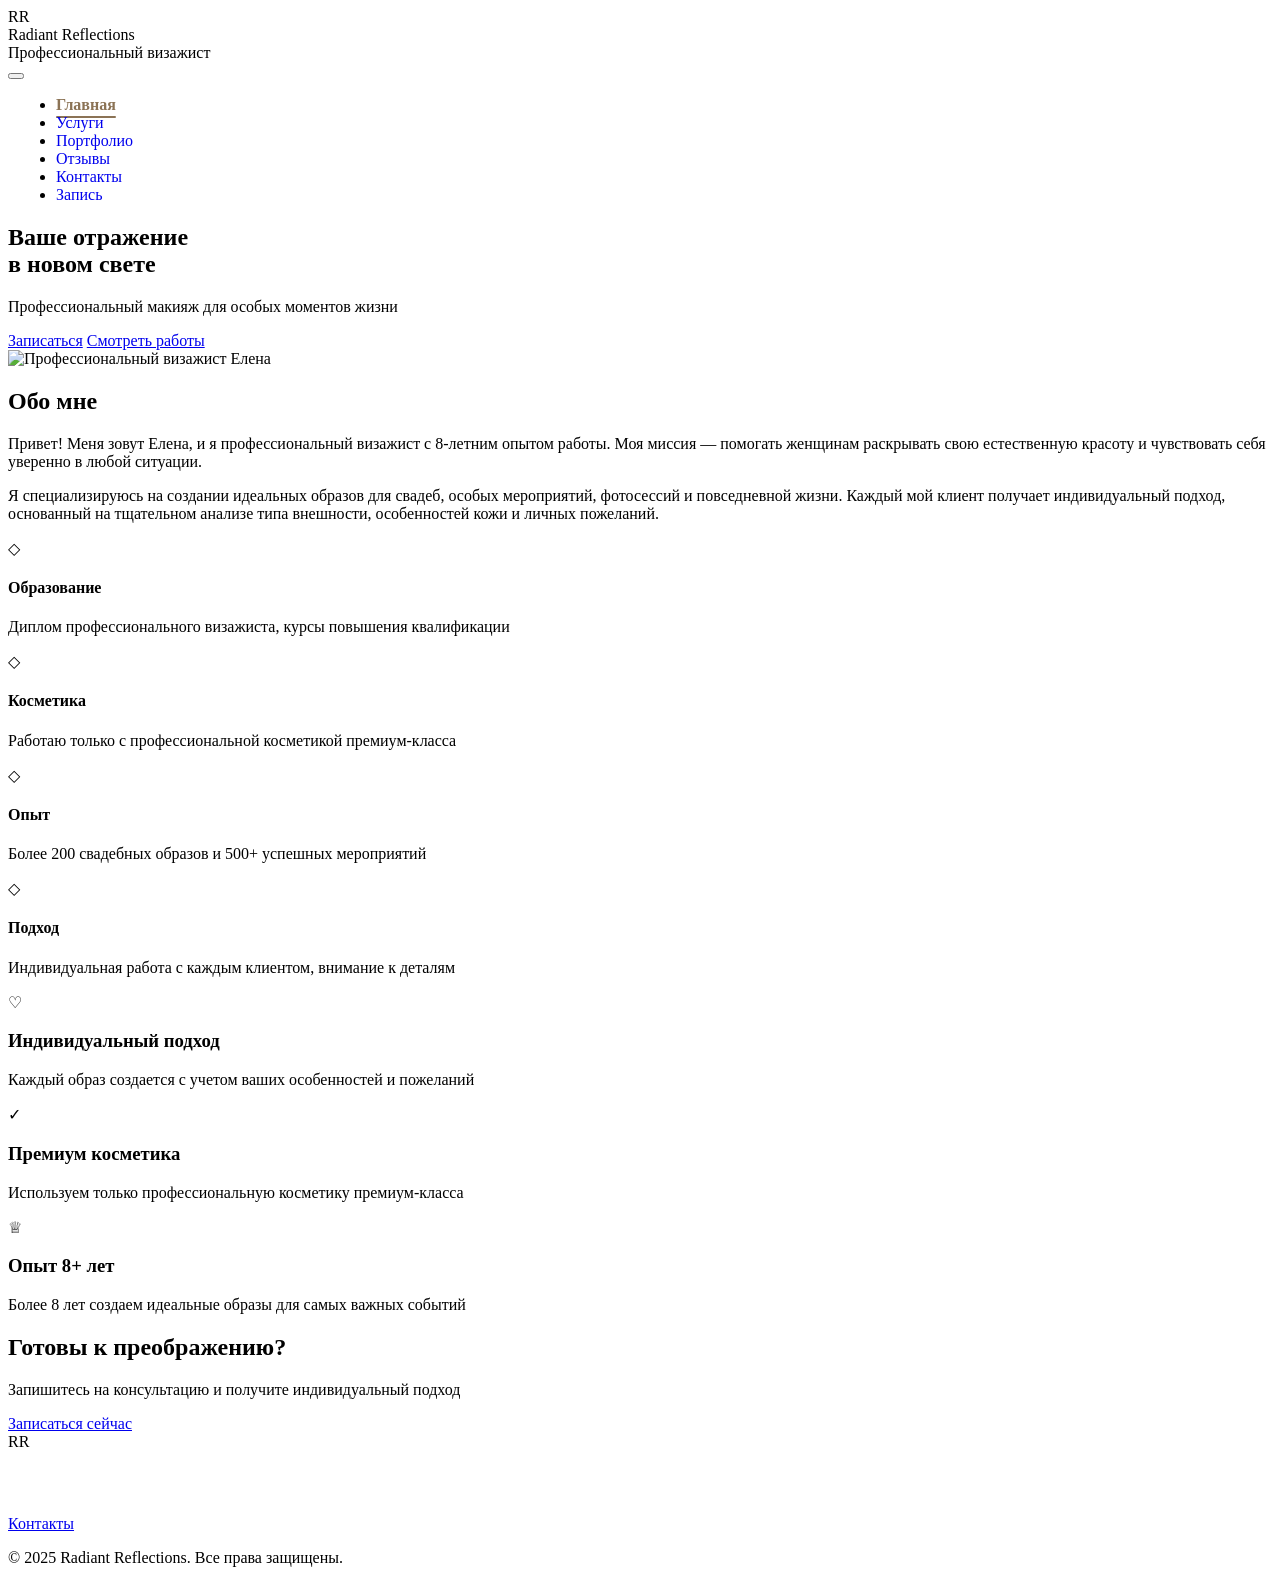
==== index.html @ d672df79 "Add files via upload" ====
<!DOCTYPE html>
<html lang="ru">
<head>
    <meta charset="UTF-8">
    <meta name="viewport" content="width=device-width, initial-scale=1.0">
    <title>Radiant Reflections - Профессиональный визажист</title>
    <!-- ПОДКЛЮЧАЕМ ОБА ФАЙЛА СТИЛЕЙ -->
    <link rel="stylesheet" href="style.css">
    <link rel="stylesheet" href="index.css">
</head>
<body>
    <header class="header">
        <nav class="nav">
            <div class="nav-brand">
                <a href="index.html" style="text-decoration: none; color: inherit;">
                    <div class="logo-container">
                        <div class="logo">RR</div>
                        <div class="logo-text">
                            <div class="logo-main">Radiant Reflections</div>
                            <div class="logo-sub">Профессиональный визажист</div>
                        </div>
                    </div>
                </a>
            </div>
            
            <button class="hamburger">
                <span></span>
                <span></span>
                <span></span>
            </button>
            
            <ul class="nav-menu">
                <li><a href="index.html" class="active">Главная</a></li>
                <li><a href="services.html">Услуги</a></li>
                <li><a href="portfolio.html">Портфолио</a></li>
                <li><a href="reviews.html">Отзывы</a></li>
                <li><a href="contacts.html">Контакты</a></li>
                <li><a href="booking.html">Запись</a></li>
            </ul>
        </nav>
    </header>

    <section class="hero">
        <div class="container">
            <div class="hero-content">
                <h1 class="hero-title">Ваше отражение<br>в новом свете</h1>
                <p class="hero-subtitle">Профессиональный макияж для особых моментов жизни</p>
                <div class="hero-actions">
                    <a href="booking.html" class="btn-primary">Записаться</a>
                    <a href="portfolio.html" class="btn-secondary">Смотреть работы</a>
                </div>
            </div>
        </div>
    </section>

    <!-- Новая секция "Обо мне" -->
    <section class="about-section">
        <div class="about-container">
            <div class="about-photo">
                <img src="https://p2.zoon.ru/9/0/5fc0f9878052a122c15f770e_5fc0f9b4b5502.jpg" alt="Профессиональный визажист Елена">
            </div>
            <div class="about-content">
                <h2 class="about-title">Обо мне</h2>
                <p class="about-text">
                    Привет! Меня зовут Елена, и я профессиональный визажист с 8-летним опытом работы. 
                    Моя миссия — помогать женщинам раскрывать свою естественную красоту и чувствовать 
                    себя уверенно в любой ситуации.
                </p>
                <p class="about-text">
                    Я специализируюсь на создании идеальных образов для свадеб, особых мероприятий, 
                    фотосессий и повседневной жизни. Каждый мой клиент получает индивидуальный подход, 
                    основанный на тщательном анализе типа внешности, особенностей кожи и личных пожеланий.
                </p>
                
                <div class="about-features">
                    <div class="about-feature">
                        <div class="about-feature-icon">◇</div>
                        <div class="about-feature-text">
                            <h4>Образование</h4>
                            <p>Диплом профессионального визажиста, курсы повышения квалификации</p>
                        </div>
                    </div>
                    
                    <div class="about-feature">
                        <div class="about-feature-icon">◇</div>
                        <div class="about-feature-text">
                            <h4>Косметика</h4>
                            <p>Работаю только с профессиональной косметикой премиум-класса</p>
                        </div>
                    </div>
                    
                    <div class="about-feature">
                        <div class="about-feature-icon">◇</div>
                        <div class="about-feature-text">
                            <h4>Опыт</h4>
                            <p>Более 200 свадебных образов и 500+ успешных мероприятий</p>
                        </div>
                    </div>
                    
                    <div class="about-feature">
                        <div class="about-feature-icon">◇</div>
                        <div class="about-feature-text">
                            <h4>Подход</h4>
                            <p>Индивидуальная работа с каждым клиентом, внимание к деталям</p>
                        </div>
                    </div>
                </div>
            </div>
        </div>
    </section>

    <section class="features">
        <div class="container">
            <div class="features-grid">
                <div class="feature-card">
                    <div class="feature-icon">♡</div>
                    <h3>Индивидуальный подход</h3>
                    <p>Каждый образ создается с учетом ваших особенностей и пожеланий</p>
                </div>
                <div class="feature-card">
                    <div class="feature-icon">✓</div>
                    <h3>Премиум косметика</h3>
                    <p>Используем только профессиональную косметику премиум-класса</p>
                </div>
                <div class="feature-card">
                    <div class="feature-icon">♕</div>
                    <h3>Опыт 8+ лет</h3>
                    <p>Более 8 лет создаем идеальные образы для самых важных событий</p>
                </div>
            </div>
        </div>
    </section>

    <section class="cta-section">
        <div class="container">
            <h2>Готовы к преображению?</h2>
            <p>Запишитесь на консультацию и получите индивидуальный подход</p>
            <a href="booking.html" class="btn-primary">Записаться сейчас</a>
        </div>
    </section>

    <footer class="footer">
        <div class="container">
            <div class="footer-content">
                <div class="footer-brand">
                    <!-- Логотип в футере с ссылкой на главную -->
                    <a href="index.html" style="text-decoration: none; color: inherit;">
                        <div class="logo-container" style="gap: 0.8rem;">
                            <div class="logo" style="width: 40px; height: 40px; font-size: 1rem;">RR</div>
                            <div class="logo-text">
                                <div class="logo-main" style="color: white; font-size: 1.3rem;">Radiant Reflections</div>
                                <div class="logo-sub" style="color: rgba(255,255,255,0.7);">Ваш профессиональный визажист</div>
                            </div>
                        </div>
                    </a>
                </div>
                <div class="footer-links">
                    <a href="contacts.html">Контакты</a>
                </div>
            </div>
            <div class="footer-bottom">
                <p>&copy; 2025 Radiant Reflections. Все права защищены.</p>
            </div>
        </div>
    </footer>

    <!-- JavaScript для гамбургер меню -->
    <script src="script.js"></script>
</body>
</html>
---- style.css ----
@import url('style.css');

/* Стили для активной ссылки в навигации */
.nav-menu .active {
    color: #8b7355 !important;
    font-weight: 600;
    position: relative;
}

.nav-menu .active::after {
    content: '';
    position: absolute;
    bottom: -5px;
    left: 0;
    width: 100%;
    height: 2px;
    background-color: #8b7355;
    border-radius: 1px;
}

/* Убираем стандартное подчеркивание для всех ссылок */
.nav-menu a {
    text-decoration: none;
    position: relative;
    transition: color 0.3s ease;
}

/* Ховер эффект для неактивных ссылок */
.nav-menu a:not(.active):hover {
    color: #8b7355 !important;
}

/* Анимация при наведении на неактивные ссылки */
.nav-menu a:not(.active):hover::after {
    content: '';
    position: absolute;
    bottom: -5px;
    left: 0;
    width: 100%;
    height: 1px;
    background-color: #8b7355;
    border-radius: 1px;
    opacity: 0.5;
}

/* Улучшаем отображение пунктов меню */
.nav-menu li {
    position: relative;
    margin: 0 0.5rem;
}

.services {
    padding: clamp(60px, 8vw, 80px) 0;
    flex: 1;
}

/* ИСПРАВЛЕНО: ОДНО объявление для сетки услуг 2x2 */
.services-grid {
    display: grid;
    grid-template-columns: repeat(2, 1fr);
    gap: 30px;
    margin-top: 40px;
}

.service-card {
    background: var(--white);
    padding: clamp(1.5rem, 3vw, 2.5rem);
    border-radius: 15px;
    box-shadow: 0 10px 30px rgba(0,0,0,0.08);
    text-align: center;
    transition: transform 0.3s;
}

.service-card:hover {
    transform: translateY(-5px);
}

.service-card h3 {
    font-size: clamp(1.25rem, 2vw, 1.5rem);
    margin-bottom: 1rem;
    color: var(--primary);
}

.service-price {
    font-size: clamp(1.25rem, 2vw, 1.5rem);
    font-weight: 600;
    color: var(--secondary);
    margin-bottom: clamp(1.5rem, 3vw, 2rem);
}

.service-features {
    list-style: none;
    margin-bottom: clamp(1.5rem, 3vw, 2rem);
    text-align: left;
}

.service-features li {
    padding: 0.5rem 0;
    border-bottom: 1px solid var(--light-gray);
    position: relative;
    padding-left: 1.5rem;
    font-size: 0.95rem;
}

.service-features li:before {
    content: '✓';
    position: absolute;
    left: 0;
    color: var(--secondary);
    font-weight: bold;
}

/* Стили для акций через JavaScript */
.promo-section {
    margin-top: 4rem;
    padding-top: 2rem;
    border-top: 1px solid rgba(139, 115, 85, 0.2);
}

.promo-title {
    text-align: center;
    font-size: 2.2rem;
    color: #8b7355;
    margin-bottom: 1rem;
}

.promo-subtitle {
    text-align: center;
    color: #7f8c8d;
    font-size: 1.1rem;
    margin-bottom: 3rem;
    max-width: 600px;
    margin-left: auto;
    margin-right: auto;
}

#promoContainer {
    min-height: 400px;
    position: relative;
}

/* Адаптивность */
@media (max-width: 767px) {
    .services-grid {
        grid-template-columns: 1fr;
        gap: 20px;
    }
}
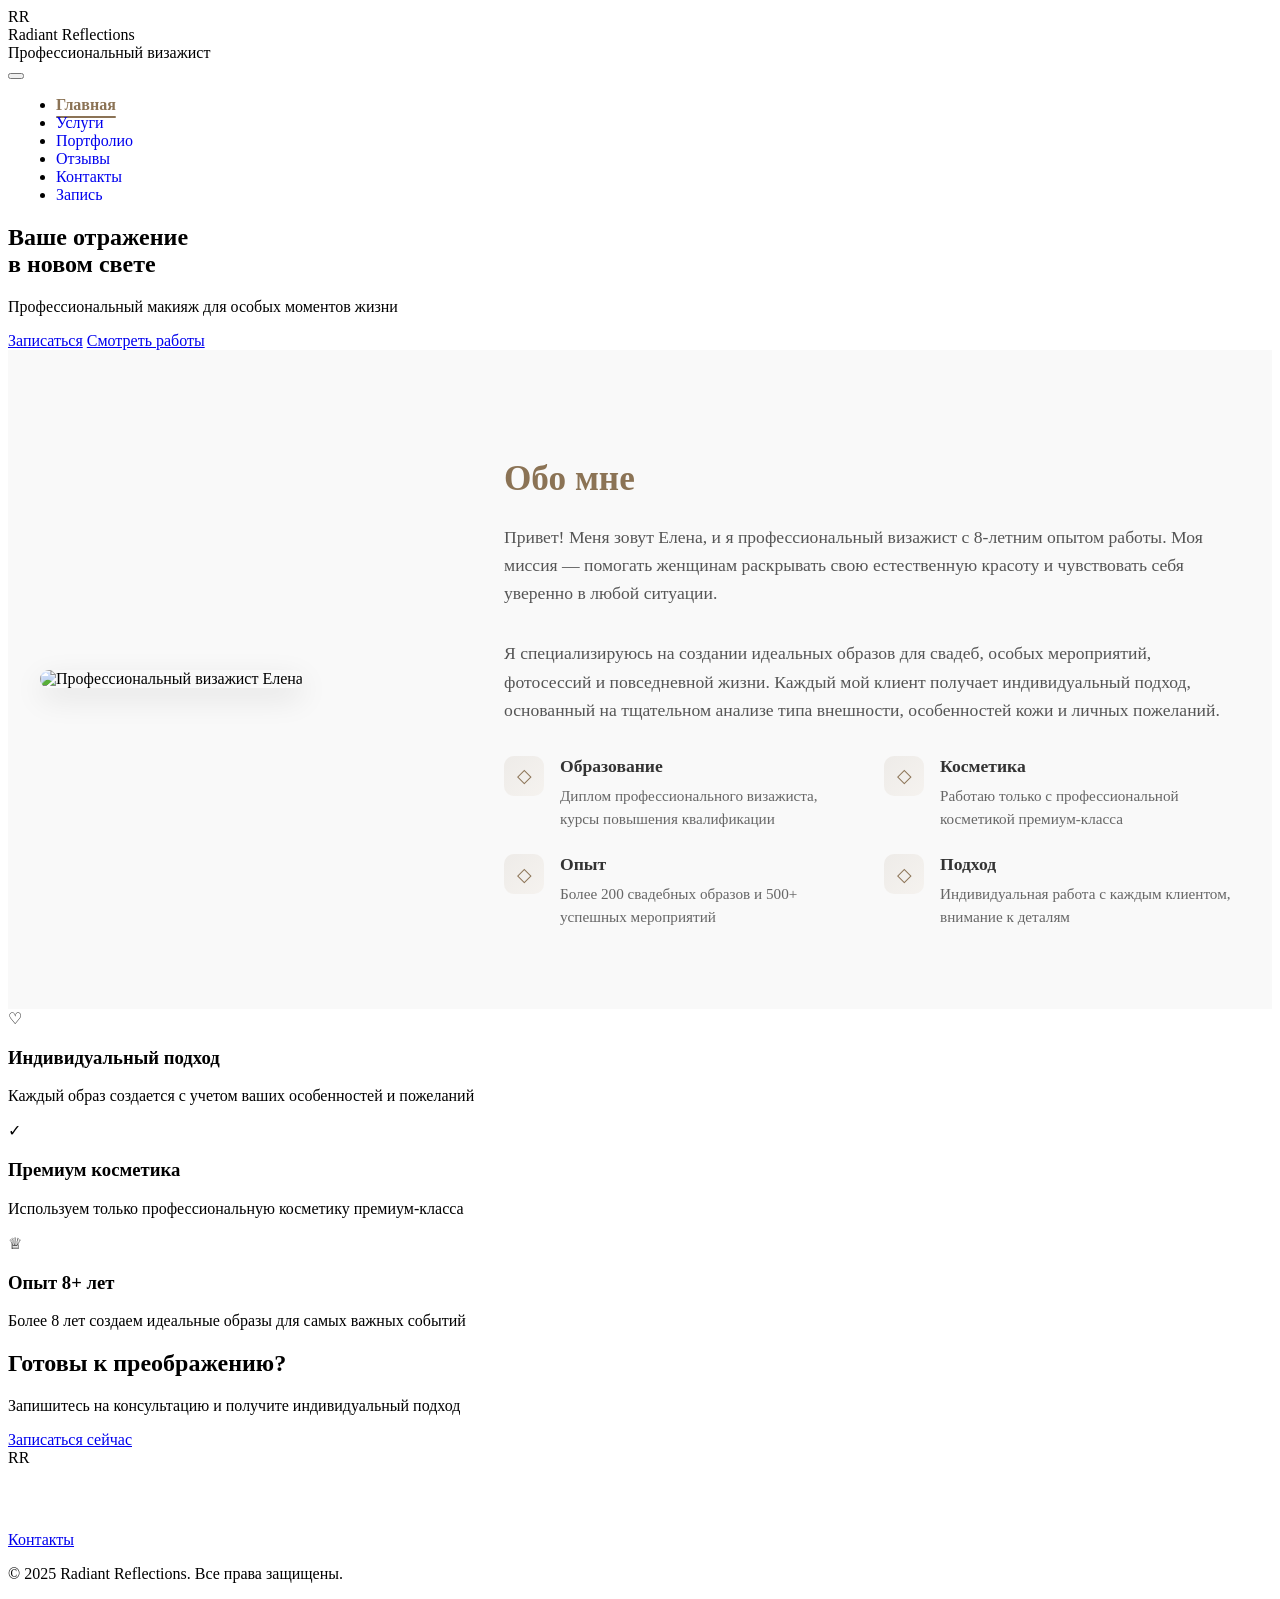
==== commit 4cf105a2: "Update index.html" ====
--- a/index.html
+++ b/index.html
@@ -1,6 +1,7 @@
 <!DOCTYPE html>
 <html lang="ru">
 <head>
+    <link rel="stylesheet" href="style.css">
     <meta charset="UTF-8">
     <meta name="viewport" content="width=device-width, initial-scale=1.0">
     <title>Radiant Reflections - Профессиональный визажист</title>
--- a/style.css
+++ b/style.css
@@ -1,4 +1,4 @@
-@import url('style.css');
+
 
 /* Стили для активной ссылки в навигации */
 .nav-menu .active {
--- a/style.css
+++ b/style.css
@@ -1,4 +1,4 @@
-@import url('style.css');
+
 
 /* Стили для активной ссылки в навигации */
 .nav-menu .active {
--- a/index.css
+++ b/index.css
@@ -0,0 +1,162 @@
+.about-section {
+    padding: 5rem 0;
+    background: #f9f9f9;
+}
+
+.about-container {
+    display: flex;
+    align-items: center;
+    gap: 4rem;
+    max-width: 1200px;
+    margin: 0 auto;
+    padding: 0 2rem;
+}
+
+.about-photo {
+    flex: 1;
+    max-width: 400px;
+}
+
+.about-photo img {
+    width: 100%;
+    border-radius: 20px;
+    box-shadow: 0 10px 30px rgba(0, 0, 0, 0.1);
+    object-fit: cover;
+    height: 500px;
+}
+
+.about-content {
+    flex: 1;
+}
+
+.about-title {
+    font-size: 2.2rem;
+    color: #8b7355;
+    margin-bottom: 1.5rem;
+    font-weight: 700;
+}
+
+.about-text {
+    font-size: 1.1rem;
+    line-height: 1.6;
+    color: #555;
+    margin-bottom: 2rem;
+}
+
+.about-features {
+    display: grid;
+    grid-template-columns: repeat(2, 1fr);
+    gap: 1.5rem;
+    margin-top: 2rem;
+}
+
+.about-feature {
+    display: flex;
+    align-items: flex-start;
+    gap: 1rem;
+}
+
+.about-feature-icon {
+    width: 40px;
+    height: 40px;
+    background: linear-gradient(135deg, rgba(139, 115, 85, 0.1), rgba(212, 184, 150, 0.1));
+    border-radius: 10px;
+    display: flex;
+    align-items: center;
+    justify-content: center;
+    color: #8b7355;
+    font-size: 1.2rem;
+    flex-shrink: 0;
+}
+
+.about-feature-text h4 {
+    margin: 0 0 0.5rem 0;
+    color: #333;
+    font-size: 1.1rem;
+}
+
+.about-feature-text p {
+    margin: 0;
+    color: #666;
+    font-size: 0.95rem;
+    line-height: 1.5;
+}
+
+/* Стили для активной ссылки в навигации */
+.nav-menu .active {
+    color: #8b7355 !important; /* Коричневый цвет */
+    font-weight: 600;
+    position: relative;
+}
+
+.nav-menu .active::after {
+    content: '';
+    position: absolute;
+    bottom: -5px;
+    left: 0;
+    width: 100%;
+    height: 2px;
+    background-color: #8b7355;
+    border-radius: 1px;
+}
+
+/* Убираем стандартное подчеркивание для всех ссылок */
+.nav-menu a {
+    text-decoration: none;
+    position: relative;
+    transition: color 0.3s ease;
+}
+
+/* Ховер эффект для неактивных ссылок */
+.nav-menu a:not(.active):hover {
+    color: #8b7355 !important;
+}
+
+/* Анимация при наведении на неактивные ссылки */
+.nav-menu a:not(.active):hover::after {
+    content: '';
+    position: absolute;
+    bottom: -5px;
+    left: 0;
+    width: 100%;
+    height: 1px;
+    background-color: #8b7355;
+    border-radius: 1px;
+    opacity: 0.5;
+}
+
+/* Улучшаем отображение пунктов меню */
+.nav-menu li {
+    position: relative;
+    margin: 0 0.5rem;
+}
+
+/* Адаптивность для секции "Обо мне" */
+@media (max-width: 992px) {
+    .about-container {
+        flex-direction: column;
+        gap: 3rem;
+    }
+    
+    .about-photo {
+        max-width: 500px;
+    }
+    
+    .about-photo img {
+        height: 400px;
+    }
+}
+
+@media (max-width: 768px) {
+    .about-features {
+        grid-template-columns: 1fr;
+    }
+    
+    .about-title {
+        font-size: 1.8rem;
+    }
+    
+    .about-photo img {
+        height: 350px;
+    }
+}
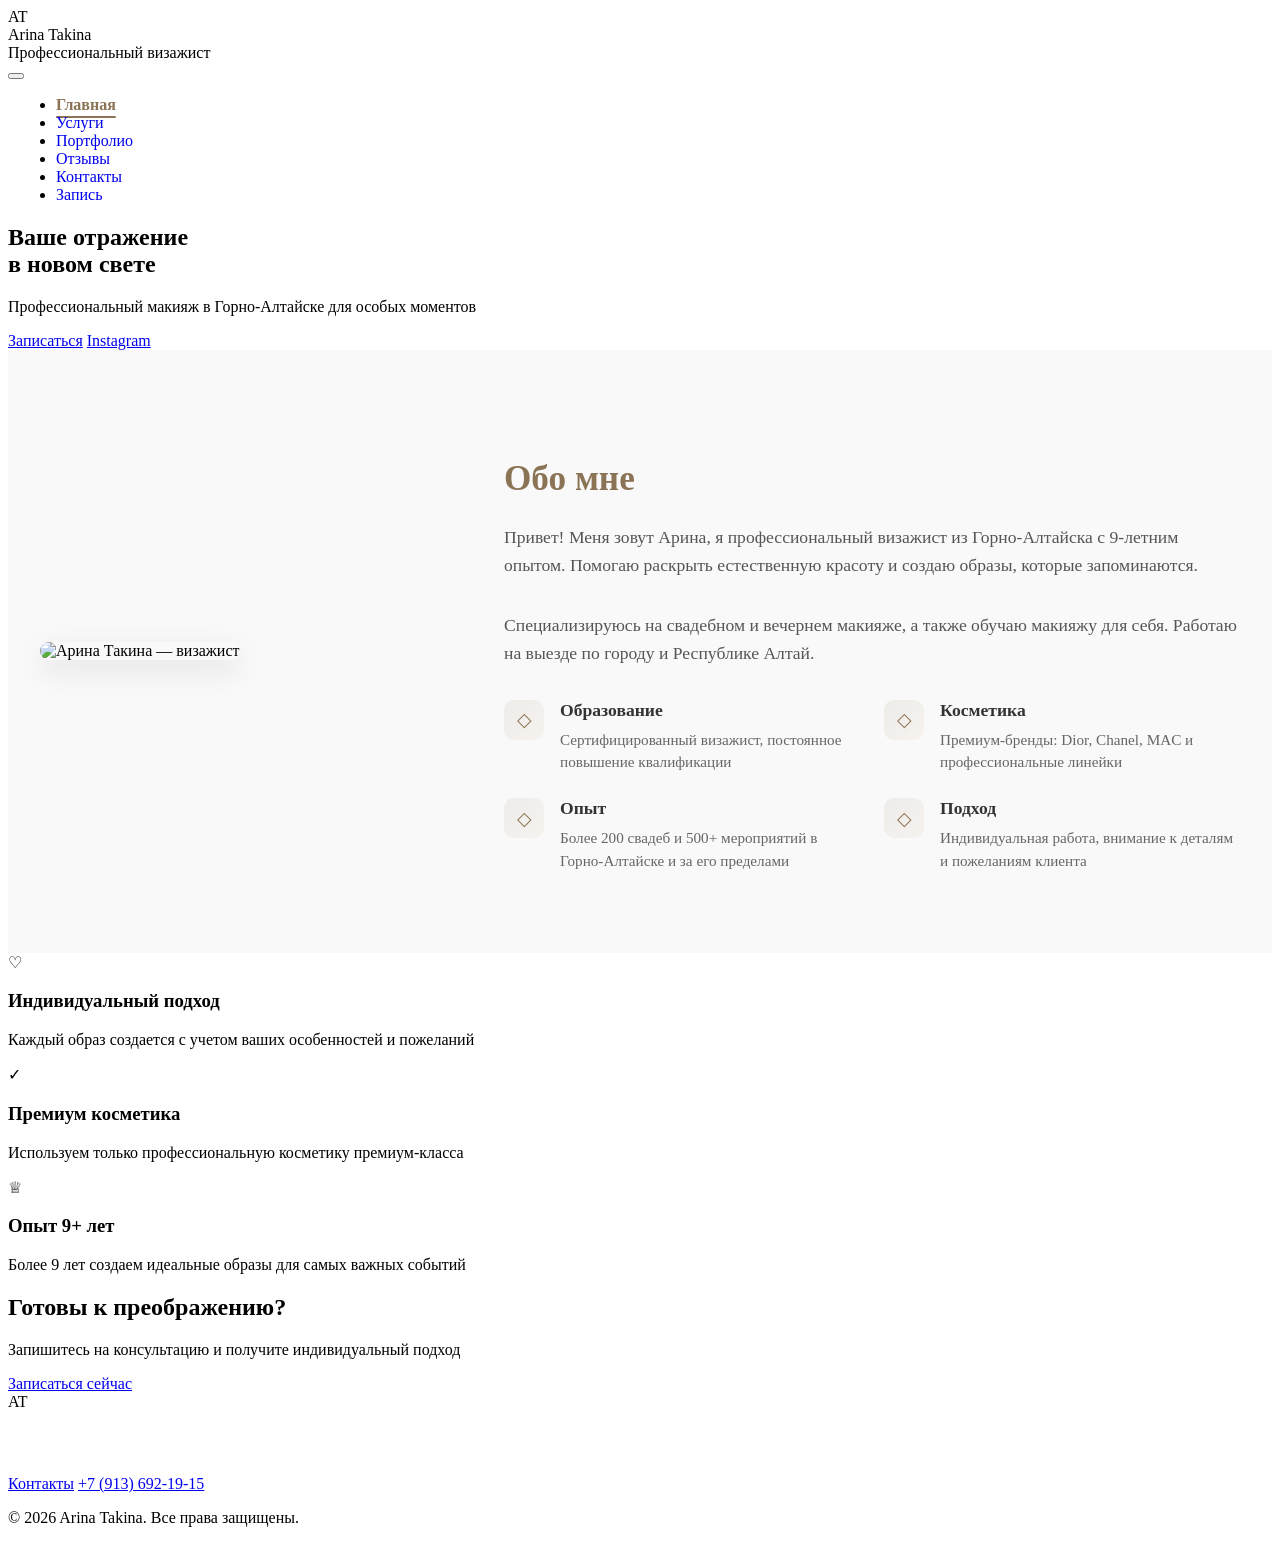
==== commit 74808376: "Update index.html" ====
--- a/index.html
+++ b/index.html
@@ -1,11 +1,9 @@
 <!DOCTYPE html>
 <html lang="ru">
 <head>
-    <link rel="stylesheet" href="style.css">
     <meta charset="UTF-8">
     <meta name="viewport" content="width=device-width, initial-scale=1.0">
-    <title>Radiant Reflections - Профессиональный визажист</title>
-    <!-- ПОДКЛЮЧАЕМ ОБА ФАЙЛА СТИЛЕЙ -->
+    <title>Arina Takina — визажист Горно-Алтайск</title>
     <link rel="stylesheet" href="style.css">
     <link rel="stylesheet" href="index.css">
 </head>
@@ -15,9 +13,9 @@
             <div class="nav-brand">
                 <a href="index.html" style="text-decoration: none; color: inherit;">
                     <div class="logo-container">
-                        <div class="logo">RR</div>
+                        <div class="logo">AT</div>
                         <div class="logo-text">
-                            <div class="logo-main">Radiant Reflections</div>
+                            <div class="logo-main">Arina Takina</div>
                             <div class="logo-sub">Профессиональный визажист</div>
                         </div>
                     </div>
@@ -45,32 +43,29 @@
         <div class="container">
             <div class="hero-content">
                 <h1 class="hero-title">Ваше отражение<br>в новом свете</h1>
-                <p class="hero-subtitle">Профессиональный макияж для особых моментов жизни</p>
+                <p class="hero-subtitle">Профессиональный макияж в Горно-Алтайске для особых моментов</p>
                 <div class="hero-actions">
                     <a href="booking.html" class="btn-primary">Записаться</a>
-                    <a href="portfolio.html" class="btn-secondary">Смотреть работы</a>
+                    <a href="https://instagram.com/arinatakina" class="btn-secondary" target="_blank">Instagram</a>
                 </div>
             </div>
         </div>
     </section>
 
-    <!-- Новая секция "Обо мне" -->
     <section class="about-section">
         <div class="about-container">
             <div class="about-photo">
-                <img src="https://p2.zoon.ru/9/0/5fc0f9878052a122c15f770e_5fc0f9b4b5502.jpg" alt="Профессиональный визажист Елена">
+                <img src="images/arina.jpg" alt="Арина Такина — визажист">
             </div>
             <div class="about-content">
                 <h2 class="about-title">Обо мне</h2>
                 <p class="about-text">
-                    Привет! Меня зовут Елена, и я профессиональный визажист с 8-летним опытом работы. 
-                    Моя миссия — помогать женщинам раскрывать свою естественную красоту и чувствовать 
-                    себя уверенно в любой ситуации.
+                    Привет! Меня зовут Арина, я профессиональный визажист из Горно-Алтайска с 9-летним опытом. 
+                    Помогаю раскрыть естественную красоту и создаю образы, которые запоминаются.
                 </p>
                 <p class="about-text">
-                    Я специализируюсь на создании идеальных образов для свадеб, особых мероприятий, 
-                    фотосессий и повседневной жизни. Каждый мой клиент получает индивидуальный подход, 
-                    основанный на тщательном анализе типа внешности, особенностей кожи и личных пожеланий.
+                    Специализируюсь на свадебном и вечернем макияже, а также обучаю макияжу для себя. 
+                    Работаю на выезде по городу и Республике Алтай.
                 </p>
                 
                 <div class="about-features">
@@ -78,7 +73,7 @@
                         <div class="about-feature-icon">◇</div>
                         <div class="about-feature-text">
                             <h4>Образование</h4>
-                            <p>Диплом профессионального визажиста, курсы повышения квалификации</p>
+                            <p>Сертифицированный визажист, постоянное повышение квалификации</p>
                         </div>
                     </div>
                     
@@ -86,7 +81,7 @@
                         <div class="about-feature-icon">◇</div>
                         <div class="about-feature-text">
                             <h4>Косметика</h4>
-                            <p>Работаю только с профессиональной косметикой премиум-класса</p>
+                            <p>Премиум-бренды: Dior, Chanel, MAC и профессиональные линейки</p>
                         </div>
                     </div>
                     
@@ -94,7 +89,7 @@
                         <div class="about-feature-icon">◇</div>
                         <div class="about-feature-text">
                             <h4>Опыт</h4>
-                            <p>Более 200 свадебных образов и 500+ успешных мероприятий</p>
+                            <p>Более 200 свадеб и 500+ мероприятий в Горно-Алтайске и за его пределами</p>
                         </div>
                     </div>
                     
@@ -102,7 +97,7 @@
                         <div class="about-feature-icon">◇</div>
                         <div class="about-feature-text">
                             <h4>Подход</h4>
-                            <p>Индивидуальная работа с каждым клиентом, внимание к деталям</p>
+                            <p>Индивидуальная работа, внимание к деталям и пожеланиям клиента</p>
                         </div>
                     </div>
                 </div>
@@ -125,8 +120,8 @@
                 </div>
                 <div class="feature-card">
                     <div class="feature-icon">♕</div>
-                    <h3>Опыт 8+ лет</h3>
-                    <p>Более 8 лет создаем идеальные образы для самых важных событий</p>
+                    <h3>Опыт 9+ лет</h3>
+                    <p>Более 9 лет создаем идеальные образы для самых важных событий</p>
                 </div>
             </div>
         </div>
@@ -144,28 +139,27 @@
         <div class="container">
             <div class="footer-content">
                 <div class="footer-brand">
-                    <!-- Логотип в футере с ссылкой на главную -->
                     <a href="index.html" style="text-decoration: none; color: inherit;">
                         <div class="logo-container" style="gap: 0.8rem;">
-                            <div class="logo" style="width: 40px; height: 40px; font-size: 1rem;">RR</div>
+                            <div class="logo" style="width: 40px; height: 40px; font-size: 1rem;">AT</div>
                             <div class="logo-text">
-                                <div class="logo-main" style="color: white; font-size: 1.3rem;">Radiant Reflections</div>
-                                <div class="logo-sub" style="color: rgba(255,255,255,0.7);">Ваш профессиональный визажист</div>
+                                <div class="logo-main" style="color: white; font-size: 1.3rem;">Arina Takina</div>
+                                <div class="logo-sub" style="color: rgba(255,255,255,0.7);">Визажист • Горно-Алтайск</div>
                             </div>
                         </div>
                     </a>
                 </div>
                 <div class="footer-links">
                     <a href="contacts.html">Контакты</a>
+                    <a href="tel:+79136921915">+7 (913) 692-19-15</a>
                 </div>
             </div>
             <div class="footer-bottom">
-                <p>&copy; 2025 Radiant Reflections. Все права защищены.</p>
+                <p>&copy; 2026 Arina Takina. Все права защищены.</p>
             </div>
         </div>
     </footer>
 
-    <!-- JavaScript для гамбургер меню -->
     <script src="script.js"></script>
 </body>
 </html>
